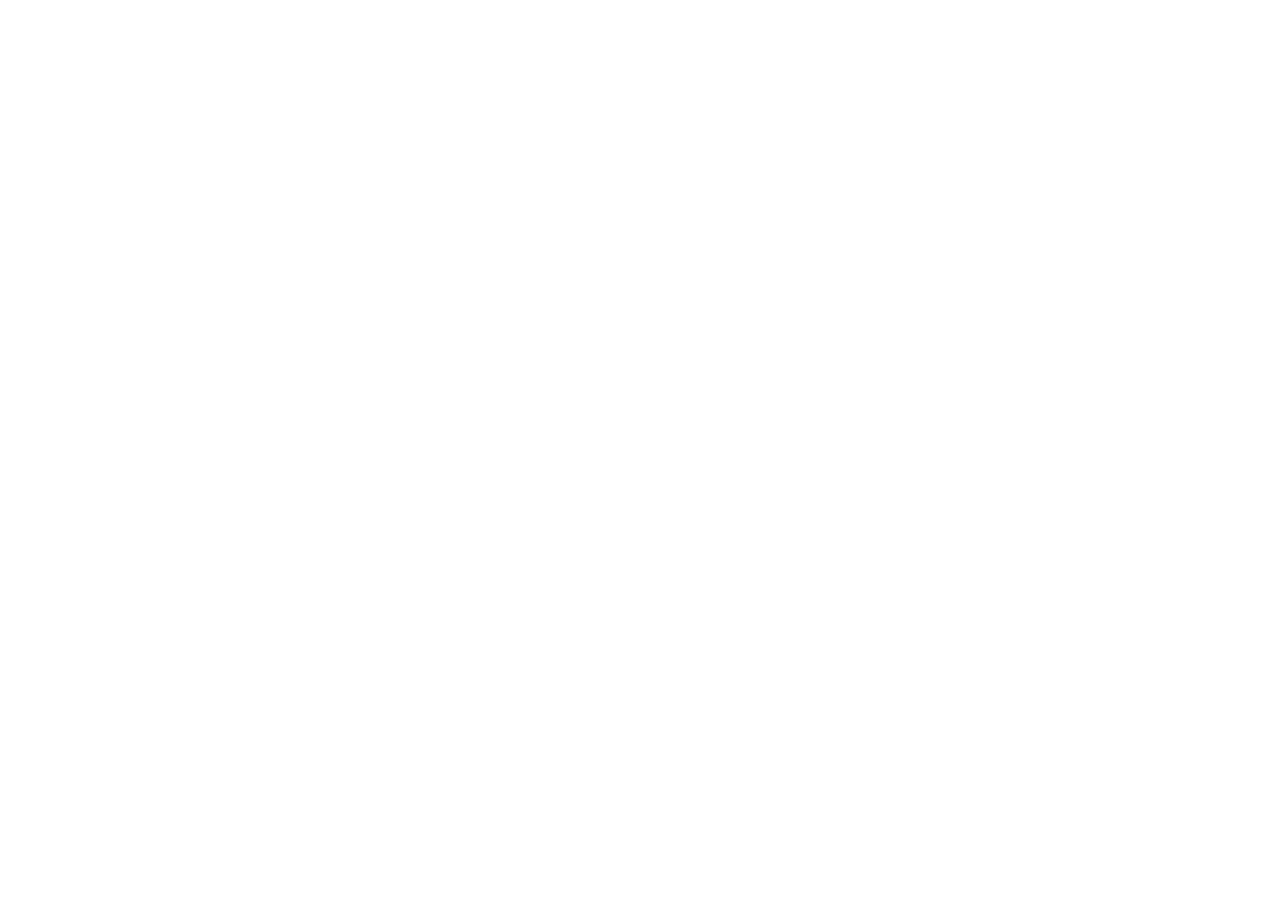
==== index.html @ ee3bb11f "Commit inicial: Creación del proyecto" ====
<!DOCTYPE html>
<html lang="en">

<head>
    <meta charset="UTF-8">
    <meta http-equiv="X-UA-Compatible" content="IE=edge">
    <meta name="viewport" content="width=device-width, initial-scale=1.0">
    <title>Banco de DevF</title>
    <!-- BOOTSTRAP CDN -->
    <!-- CSS only -->
    <link href="https://cdn.jsdelivr.net/npm/bootstrap@5.2.1/dist/css/bootstrap.min.css" rel="stylesheet" integrity="sha384-iYQeCzEYFbKjA/T2uDLTpkwGzCiq6soy8tYaI1GyVh/UjpbCx/TYkiZhlZB6+fzT" crossorigin="anonymous">
</head>

<body>
    <main>

    </main>
</body>

</html>
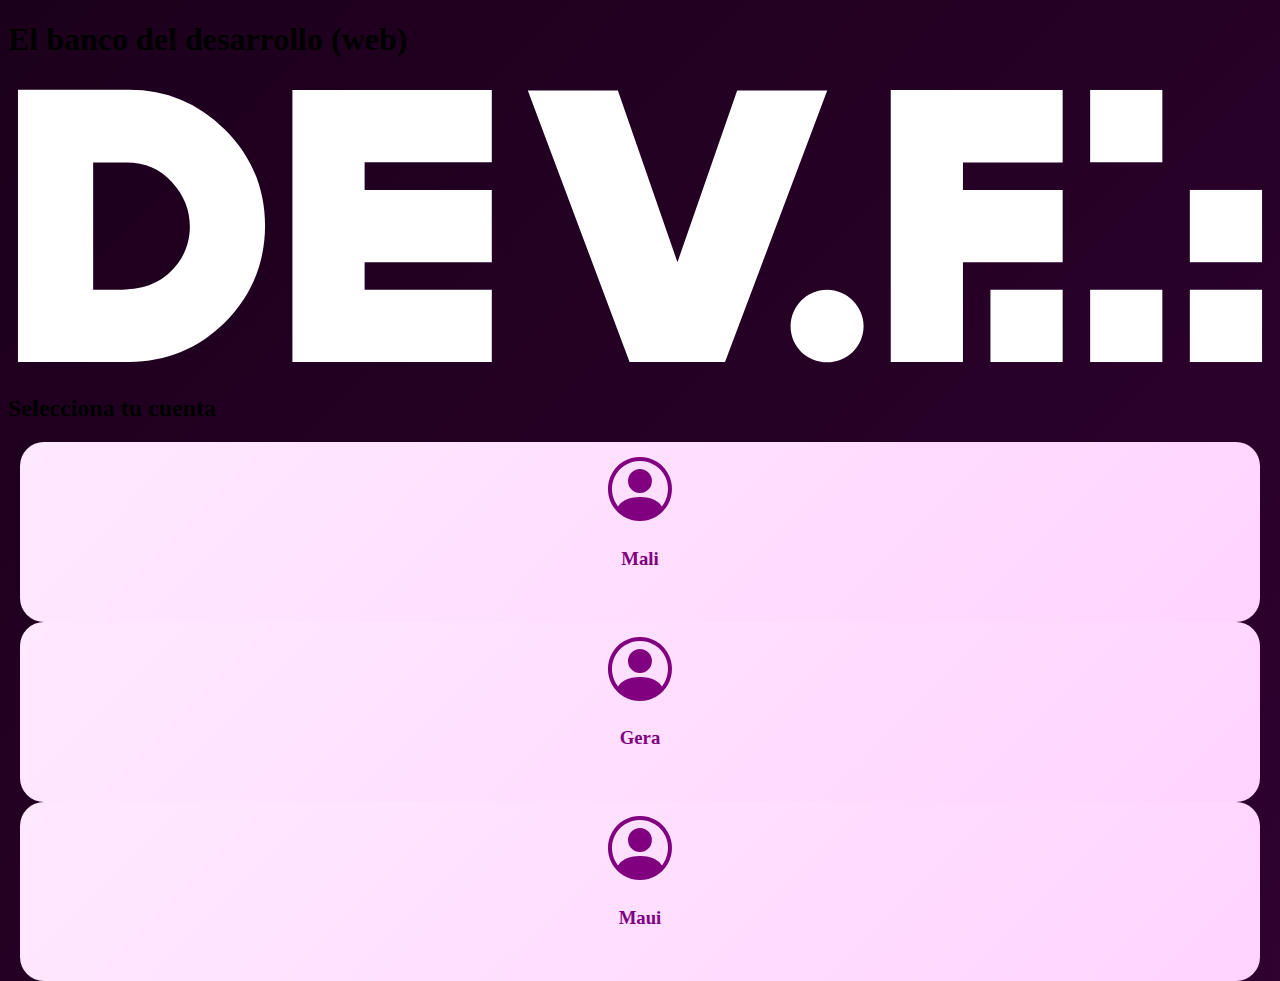
==== commit cba2806e: "Avance de ingreso con contraseña OK" ====
--- a/index.html
+++ b/index.html
@@ -9,12 +9,84 @@
     <!-- BOOTSTRAP CDN -->
     <!-- CSS only -->
     <link href="https://cdn.jsdelivr.net/npm/bootstrap@5.2.1/dist/css/bootstrap.min.css" rel="stylesheet" integrity="sha384-iYQeCzEYFbKjA/T2uDLTpkwGzCiq6soy8tYaI1GyVh/UjpbCx/TYkiZhlZB6+fzT" crossorigin="anonymous">
+    <!-- Bootstrap Icons -->
+    <link rel="stylesheet" href="https://cdn.jsdelivr.net/npm/bootstrap-icons@1.9.1/font/bootstrap-icons.css">
+    <!-- Custom Styles -->
+    <link rel="stylesheet" href="./css/styles.css">
+    <!-- Favicon -->
+    <link rel="shortcut icon" href="./img/favicon.png" type="image/x-icon">
+
 </head>
 
-<body>
+<body class="background-purple text-light ">
     <main>
+        <section>
+            <div class="container height-100 d-flex">
+                <div class="row justify-content-center align-items-center">
+                    <div class="col-lg-4 col-md-8">
+                        <h1 class="text-center">El banco del desarrollo (web)</h1>
+                        <img src="./img/logo-devf-white.svg" class="img-responsive mb-5">
 
+                    </div>
+                    <div class="col-lg-7 col-md-12">
+                        <div class="row px-5">
+                            <div class="col-12 mb-3">
+                                <h2 class="text-center">Selecciona tu cuenta</h2>
+                            </div>
+                            <!-- Card user Mali -->
+                            <div class="col userCard" id="mali">
+                                <i class="bi bi-person-circle size3x"></i>
+                                <h3 id="user1">Mali</h3>
+                                <div class="passwordField" id="passMali">
+                                    <div class="mb-3">
+                                        <label class="form-label">Ingresa la contraseña</label>
+                                        <input type="password" pattern="[0-9]*" inputmode="numeric" maxlength="3" required class="form-control" id="maliPass" name="Mali">
+                                        <button class="btn btn-primary btn-block my-2" onclick="passVerification(Number(document.querySelector('#maliPass').value), document.querySelector('#maliPass').name );">Ingresar</button>
+                                    </div>
+                                </div>
+
+                            </div>
+                            <!-- Card user Gera-->
+                            <div class="col userCard" id="gera">
+                                <i class="bi bi-person-circle size3x"></i>
+                                <h3 id="user2">Gera</h3>
+                                <div class="passwordField" id="passGera">
+                                    <div class="mb-3">
+                                        <label for="geraPass" class="form-label">Ingresa la contraseña</label>
+                                        <input type="password" pattern="[0-9]*" inputmode="numeric" maxlength="3" required class="form-control" id="geraPass" name="Gera">
+                                        <button class="btn btn-primary btn-block my-2" onclick="passVerification(Number(document.querySelector('#geraPass').value), document.querySelector('#geraPass').name)">Ingresar</button>
+                                    </div>
+                                </div>
+
+                            </div>
+
+                            <!-- Card user Maui-->
+                            <div class="col userCard" id="maui">
+                                <i class="bi bi-person-circle size3x"></i>
+                                <h3 id="user3">Maui</h3>
+                                <div class="passwordField" id="passMaui">
+                                    <div class="mb-3">
+                                        <label for="mauiPass" class="form-label">Ingresa la contraseña</label>
+                                        <input type="password" pattern="[0-9]*" inputmode="numeric" maxlength="3" required class="form-control" id="mauiPass" name="Maui">
+                                        <button class="btn btn-primary btn-block my-2" onclick="passVerification(Number(document.querySelector('#mauiPass').value), document.querySelector('#mauiPass').name);">Ingresar</button>
+
+                                    </div>
+                                </div>
+                            </div>
+                        </div>
+                        <div class="row">
+                            <div class="col-12">
+                                <p id="message" class="text-center text-warning mt-4"></p>
+                            </div>
+                        </div>
+                    </div>
+                </div>
+
+            </div>
+        </section>
     </main>
+    <!-- Custom Scripts -->
+    <script src="./js/script.js"></script>
 </body>
 
 </html>--- a/css/styles.css
+++ b/css/styles.css
@@ -0,0 +1,57 @@
+.background-purple {
+    background: linear-gradient(-45deg, purple, #420342, #1b001b);
+    background-repeat: no-repeat;
+    background-size: 400% 400%;
+    height: 100vh;
+    animation: animatedBg 5s ease infinite;
+}
+
+@keyframes animatedBg {
+    0% {
+        background-position: 0% 50%;
+    }
+    50% {
+        background-position: 100% 50%;
+    }
+    100% {
+        background-position: 0% 50%;
+    }
+}
+
+.height-100 {
+    height: 100vh;
+}
+
+.size3x {
+    font-size: 4rem;
+}
+
+.userCard {
+    text-align: center;
+    background: linear-gradient( -45deg, #ffd4ff, #ffe9ff);
+    color: purple;
+    border-radius: 24px;
+    padding: 1% 5%;
+    margin: 0 12px;
+    position: relative;
+    transition: 0.6s;
+    cursor: pointer;
+}
+
+.userCard:hover,
+.userCard:focus {
+    transform: scale(1.05);
+    box-shadow: 2px 2px 30px rgb(14, 0, 14);
+    color: #220022;
+    cursor: pointer;
+}
+
+.passwordField {
+    opacity: 0;
+    transition: .5s;
+}
+
+.visiblePass {
+    opacity: 1;
+    transition: 1.5s;
+}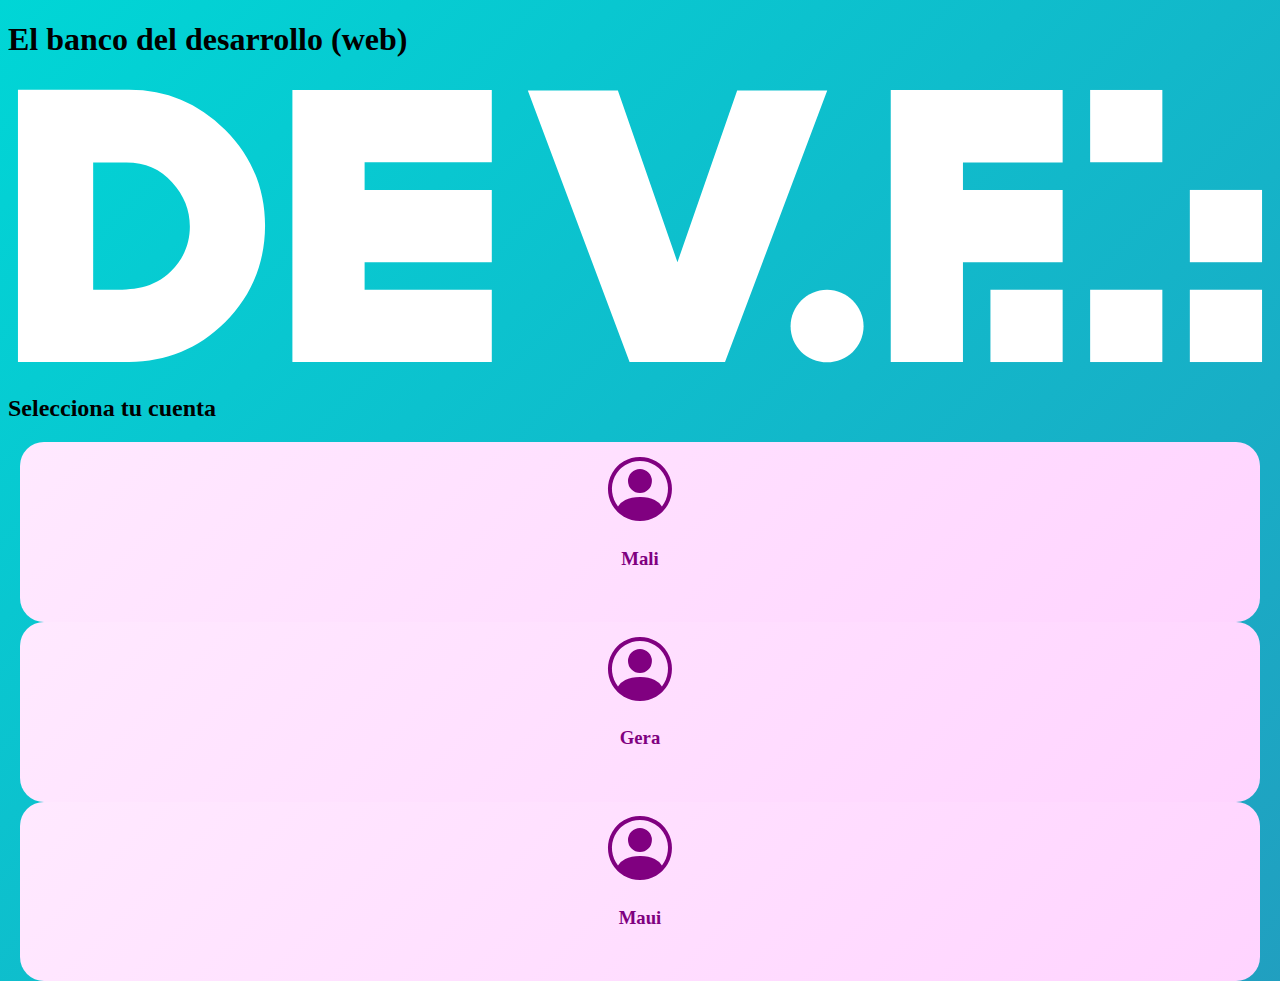
==== commit fcc618fb: "Todo OK, listo para revisión" ====
--- a/index.html
+++ b/index.html
@@ -28,48 +28,47 @@
                         <img src="./img/logo-devf-white.svg" class="img-responsive mb-5">
 
                     </div>
-                    <div class="col-lg-7 col-md-12">
+                    <div class="col-lg-7 col-md-12" id="rightSide">
                         <div class="row px-5">
                             <div class="col-12 mb-3">
                                 <h2 class="text-center">Selecciona tu cuenta</h2>
                             </div>
-                            <!-- Card user Mali -->
-                            <div class="col userCard" id="mali">
-                                <i class="bi bi-person-circle size3x"></i>
-                                <h3 id="user1">Mali</h3>
-                                <div class="passwordField" id="passMali">
-                                    <div class="mb-3">
-                                        <label class="form-label">Ingresa la contraseña</label>
-                                        <input type="password" pattern="[0-9]*" inputmode="numeric" maxlength="3" required class="form-control" id="maliPass" name="Mali">
-                                        <button class="btn btn-primary btn-block my-2" onclick="passVerification(Number(document.querySelector('#maliPass').value), document.querySelector('#maliPass').name );">Ingresar</button>
+                            <div class="row">
+                                <!-- Card user Mali -->
+                                <div class="col-lg-3 col-12 userCard" id="mali">
+                                    <i class="bi bi-person-circle size3x"></i>
+                                    <h3 id="user1">Mali</h3>
+                                    <div class="passwordField" id="passMali">
+                                        <div class="mb-3">
+                                            <label class="form-label">Ingresa la contraseña</label>
+                                            <input type="password" pattern="[0-9]*" inputmode="numeric" maxlength="3" required class="form-control" id="maliPass" name="Mali">
+                                            <button class="btn btn-primary btn-block my-2" onclick="passVerification(Number(document.querySelector('#maliPass').value), document.querySelector('#maliPass').name ); getData('Mali');">Ingresar</button>
+                                        </div>
                                     </div>
                                 </div>
-
-                            </div>
-                            <!-- Card user Gera-->
-                            <div class="col userCard" id="gera">
-                                <i class="bi bi-person-circle size3x"></i>
-                                <h3 id="user2">Gera</h3>
-                                <div class="passwordField" id="passGera">
-                                    <div class="mb-3">
-                                        <label for="geraPass" class="form-label">Ingresa la contraseña</label>
-                                        <input type="password" pattern="[0-9]*" inputmode="numeric" maxlength="3" required class="form-control" id="geraPass" name="Gera">
-                                        <button class="btn btn-primary btn-block my-2" onclick="passVerification(Number(document.querySelector('#geraPass').value), document.querySelector('#geraPass').name)">Ingresar</button>
+                                <!-- Card user Gera-->
+                                <div class="col-lg-3 col-12 mt-3 userCard" id="gera">
+                                    <i class="bi bi-person-circle size3x"></i>
+                                    <h3 id="user2">Gera</h3>
+                                    <div class="passwordField" id="passGera">
+                                        <div class="mb-3">
+                                            <label for="geraPass" class="form-label">Ingresa la contraseña</label>
+                                            <input type="password" pattern="[0-9]*" inputmode="numeric" maxlength="3" required class="form-control" id="geraPass" name="Gera">
+                                            <button class="btn btn-primary btn-block my-2" onclick="passVerification(Number(document.querySelector('#geraPass').value), document.querySelector('#geraPass').name);getData('Gera');">Ingresar</button>
+                                        </div>
                                     </div>
                                 </div>
+                                <!-- Card user Maui-->
+                                <div class="col-lg-3 col-12 mt-3 userCard" id="maui">
+                                    <i class="bi bi-person-circle size3x"></i>
+                                    <h3 id="user3">Maui</h3>
+                                    <div class="passwordField" id="passMaui">
+                                        <div class="mb-3">
+                                            <label for="mauiPass" class="form-label">Ingresa la contraseña</label>
+                                            <input type="password" pattern="[0-9]*" inputmode="numeric" maxlength="3" required class="form-control" id="mauiPass" name="Maui">
+                                            <button class="btn btn-primary btn-block my-2" onclick="passVerification(Number(document.querySelector('#mauiPass').value), document.querySelector('#mauiPass').name); getData('Maui');">Ingresar</button>
 
-                            </div>
-
-                            <!-- Card user Maui-->
-                            <div class="col userCard" id="maui">
-                                <i class="bi bi-person-circle size3x"></i>
-                                <h3 id="user3">Maui</h3>
-                                <div class="passwordField" id="passMaui">
-                                    <div class="mb-3">
-                                        <label for="mauiPass" class="form-label">Ingresa la contraseña</label>
-                                        <input type="password" pattern="[0-9]*" inputmode="numeric" maxlength="3" required class="form-control" id="mauiPass" name="Maui">
-                                        <button class="btn btn-primary btn-block my-2" onclick="passVerification(Number(document.querySelector('#mauiPass').value), document.querySelector('#mauiPass').name);">Ingresar</button>
-
+                                        </div>
                                     </div>
                                 </div>
                             </div>
@@ -86,6 +85,8 @@
         </section>
     </main>
     <!-- Custom Scripts -->
+    <script src="./js/object.js"></script>
+    <!-- Custom Scripts -->
     <script src="./js/script.js"></script>
 </body>
 
--- a/css/styles.css
+++ b/css/styles.css
@@ -1,5 +1,5 @@
 .background-purple {
-    background: linear-gradient(-45deg, purple, #420342, #1b001b);
+    background: linear-gradient(-45deg, purple, #00d6d6);
     background-repeat: no-repeat;
     background-size: 400% 400%;
     height: 100vh;
@@ -54,4 +54,40 @@
 .visiblePass {
     opacity: 1;
     transition: 1.5s;
+}
+
+.btnMinus {
+    background-color: #1b001b;
+    padding: 5px 8px;
+    border: none;
+    border-radius: 10px 0 0 10px;
+    width: 32px;
+    color: #ffd4ff;
+    font-weight: bolder;
+    position: relative;
+    top: 33px;
+    left: 25px;
+}
+
+.btnPlus {
+    background-color: purple;
+    padding: 5px 8px;
+    border: none;
+    border-radius: 0 10px 10px 0;
+    width: 32px;
+    color: #ffd4ff;
+    font-weight: bolder;
+    position: relative;
+    top: 33px;
+    right: 25px;
+}
+
+.hiddenElement {
+    opacity: 0;
+    transition: 1s;
+}
+
+.visibleElement {
+    opacity: 1;
+    transition: 1s;
 }